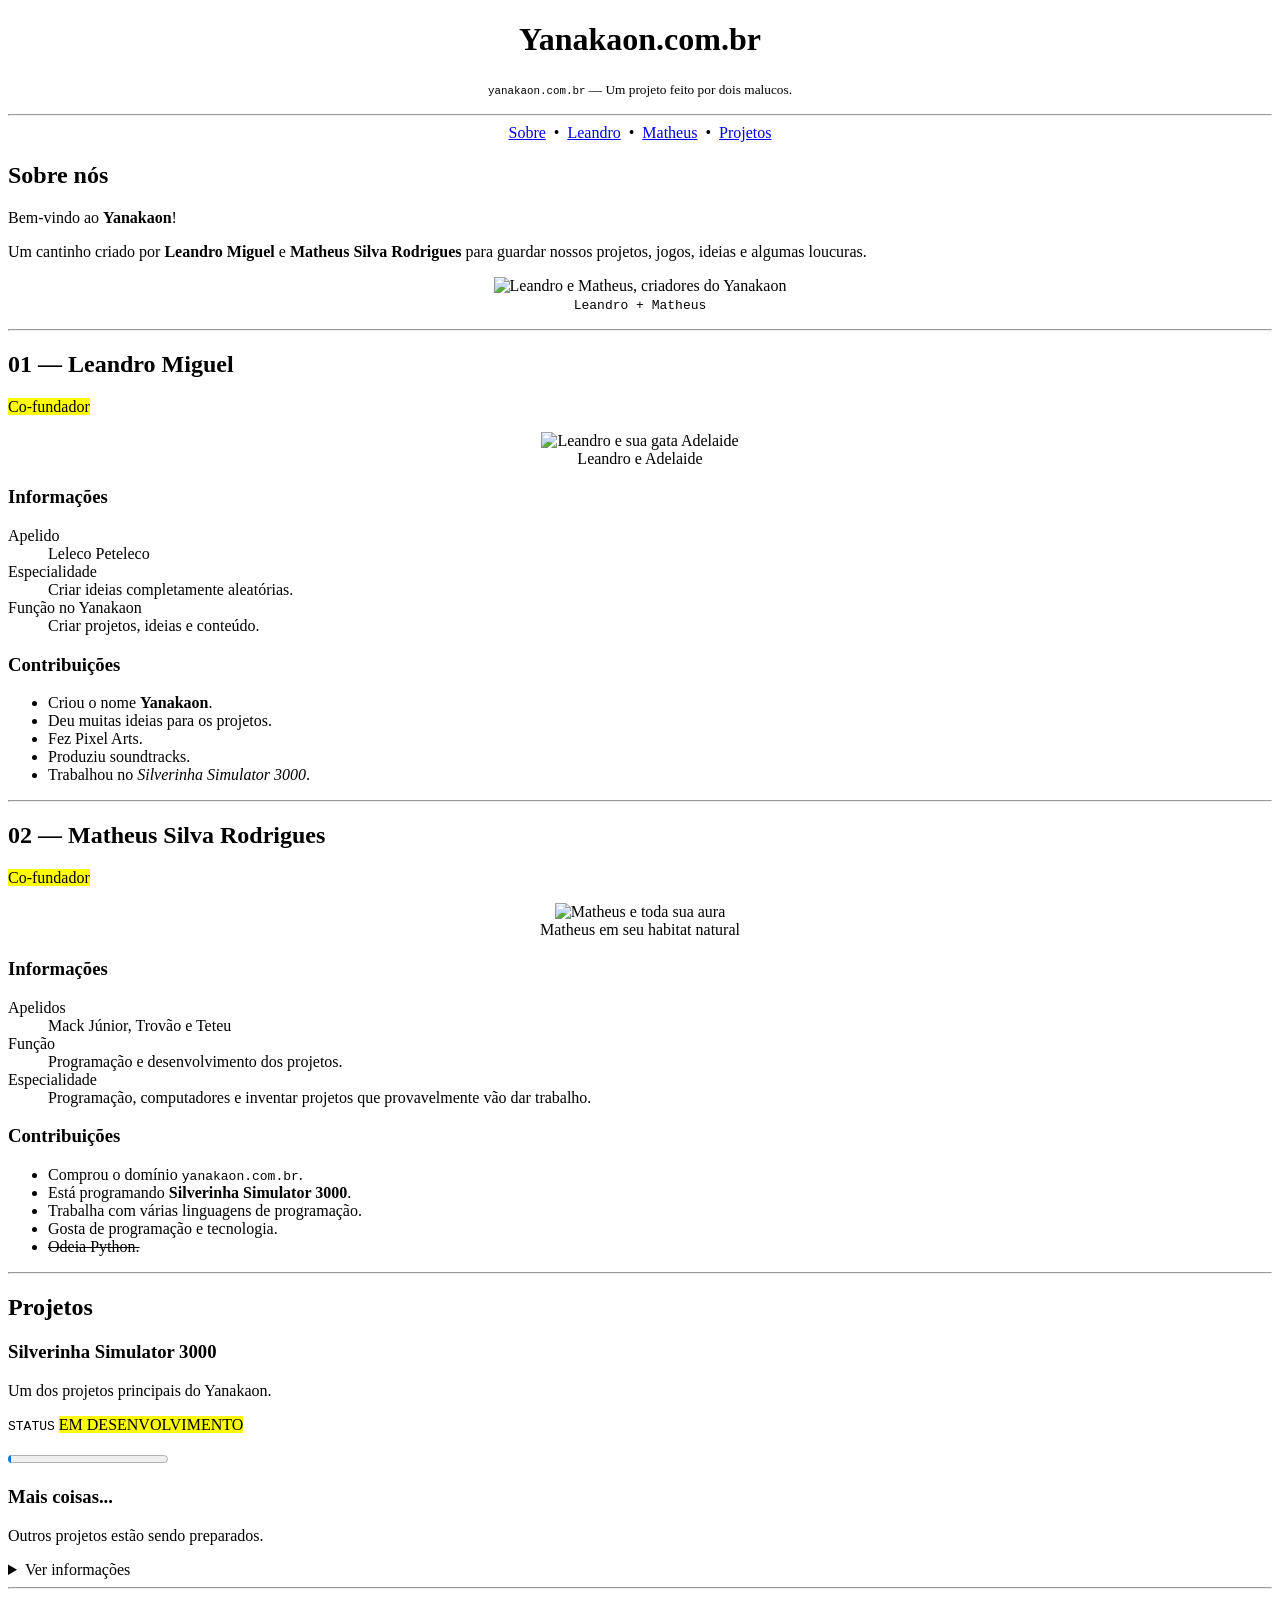
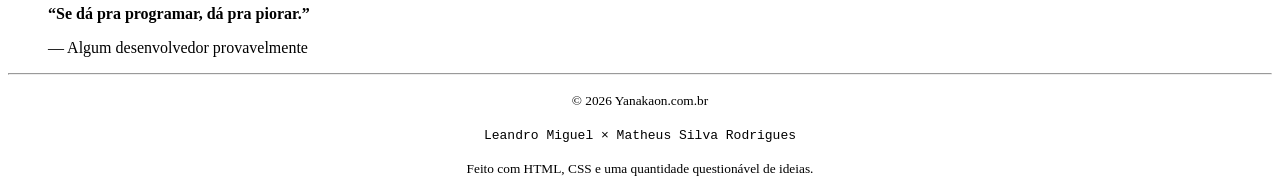
==== index.html @ 55050f98 "Criar index.html" ====
<!DOCTYPE html>
<html lang="pt-BR">

<head>
  <meta charset="UTF-8">

  <meta
    name="viewport"
    content="width=device-width, initial-scale=1.0"
  >

  <link rel="stylesheet" href="styles/style.css">

  <title>Yanakaon.com.br</title>
</head>

<body>

  <!-- =========================================================
       CABEÇALHO
       ========================================================= -->

  <header align="center">

    <h1>Yanakaon.com.br</h1>

    <p>
      <small>
        <code>yanakaon.com.br</code>
        — Um projeto feito por dois malucos.
      </small>
    </p>

    <hr>

    <nav>
      <a href="#sobre">Sobre</a>
      &nbsp;•&nbsp;
      <a href="#leandro">Leandro</a>
      &nbsp;•&nbsp;
      <a href="#matheus">Matheus</a>
      &nbsp;•&nbsp;
      <a href="#projetos">Projetos</a>
    </nav>

  </header>


  <!-- =========================================================
       CONTEÚDO PRINCIPAL
       ========================================================= -->

  <main>

    <!-- SOBRE -->
    <section id="sobre">

      <h2>Sobre nós</h2>

      <p>
        Bem-vindo ao <strong>Yanakaon</strong>!
      </p>

      <p>
        Um cantinho criado por
        <strong>Leandro Miguel</strong> e
        <strong>Matheus Silva Rodrigues</strong>
        para guardar nossos projetos, jogos,
        ideias e algumas loucuras.
      </p>

      <figure align="center">

        <img
          src="styles/assets/leandro_e_matheus.jpg"
          alt="Leandro e Matheus, criadores do Yanakaon"
          width="600"
          loading="lazy"
        >

        <figcaption>
          <code>Leandro + Matheus</code>
        </figcaption>

      </figure>

    </section>


    <hr>


    <!-- =======================================================
         LEANDRO
         ======================================================= -->

    <article id="leandro">

      <header>

        <h2>01 — Leandro Miguel</h2>

        <p>
          <mark>Co-fundador</mark>
        </p>

      </header>

      <figure align="center">

        <img
          src="styles/assets/leandro.jpg"
          alt="Leandro e sua gata Adelaide"
          width="400"
          loading="lazy"
        >

        <figcaption>
          Leandro e Adelaide 
        </figcaption>

      </figure>

      <section>

        <h3>Informações</h3>

        <dl>

          <dt>Apelido</dt>
          <dd>Leleco Peteleco</dd>

          <dt>Especialidade</dt>
          <dd>Criar ideias completamente aleatórias.</dd>

          <dt>Função no Yanakaon</dt>
          <dd>Criar projetos, ideias e conteúdo.</dd>

        </dl>

      </section>

      <section>

        <h3>Contribuições</h3>

        <ul>
          <li>Criou o nome <strong>Yanakaon</strong>.</li>
          <li>Deu muitas ideias para os projetos.</li>
          <li>Fez Pixel Arts.</li>
          <li>Produziu soundtracks.</li>
          <li>Trabalhou no <em>Silverinha Simulator 3000</em>.</li>
        </ul>

      </section>

    </article>


    <hr>


    <!-- =======================================================
         MATHEUS
         ======================================================= -->

    <article id="matheus">

      <header>

        <h2>02 — Matheus Silva Rodrigues</h2>

        <p>
          <mark>Co-fundador</mark>
        </p>

      </header>

      <figure align="center">

        <img
          src="styles/assets/matheus.jpg"
          alt="Matheus e toda sua aura"
          width="200"
          loading="lazy"
        >

        <figcaption>
          Matheus em seu habitat natural
        </figcaption>

      </figure>

      <section>

        <h3>Informações</h3>

        <dl>

          <dt>Apelidos</dt>
          <dd>Mack Júnior, Trovão e Teteu</dd>

          <dt>Função</dt>
          <dd>Programação e desenvolvimento dos projetos.</dd>

          <dt>Especialidade</dt>
          <dd>
            Programação, computadores e inventar
            projetos que provavelmente vão dar trabalho.
          </dd>

        </dl>

      </section>

      <section>

        <h3>Contribuições</h3>

        <ul>

          <li>
            Comprou o domínio
            <code>yanakaon.com.br</code>.
          </li>

          <li>
            Está programando
            <strong>Silverinha Simulator 3000</strong>.
          </li>

          <li>
            Trabalha com várias linguagens de programação.
          </li>

          <li>
            Gosta de programação e tecnologia.
          </li>

          <li>
            <del>Odeia Python.</del>
          </li>

        </ul>

      </section>

    </article>


    <hr>


    <!-- =======================================================
         PROJETOS
         ======================================================= -->

    <section id="projetos">

      <h2>Projetos</h2>

      <article>

        <h3>Silverinha Simulator 3000</h3>

        <p>
          Um dos projetos principais do Yanakaon.
        </p>

        <p>
          <kbd>STATUS</kbd>
          <mark>EM DESENVOLVIMENTO</mark>
        </p>

        <progress
          value="2"
          max="100"
        >
          35%
        </progress>

      </article>

      <article>

        <h3>Mais coisas...</h3>

        <p>
          Outros projetos estão sendo preparados.
        </p>

        <details>

          <summary>
            Ver informações
          </summary>

          <p>
            Se existe uma ideia maluca,
            provavelmente ela vai acabar aqui.
          </p>

        </details>

      </article>

    </section>


    <hr>


    <!-- =======================================================
         FRASE
         ======================================================= -->

    <aside>

      <blockquote>

        <p>
          <strong>
            “Se dá pra programar, dá pra piorar.”
          </strong>
        </p>

        <footer>
          — Algum desenvolvedor provavelmente
        </footer>

      </blockquote>

    </aside>

  </main>


  <!-- =========================================================
       RODAPÉ
       ========================================================= -->

  <footer align="center">

    <hr>

    <p>
      <small>
        © 2026 Yanakaon.com.br
      </small>
    </p>

    <p>
      <code>
        Leandro Miguel × Matheus Silva Rodrigues
      </code>
    </p>

    <p>
      <small>
        Feito com HTML, CSS e uma quantidade questionável
        de ideias.
      </small>
    </p>

  </footer>

</body>

</html>
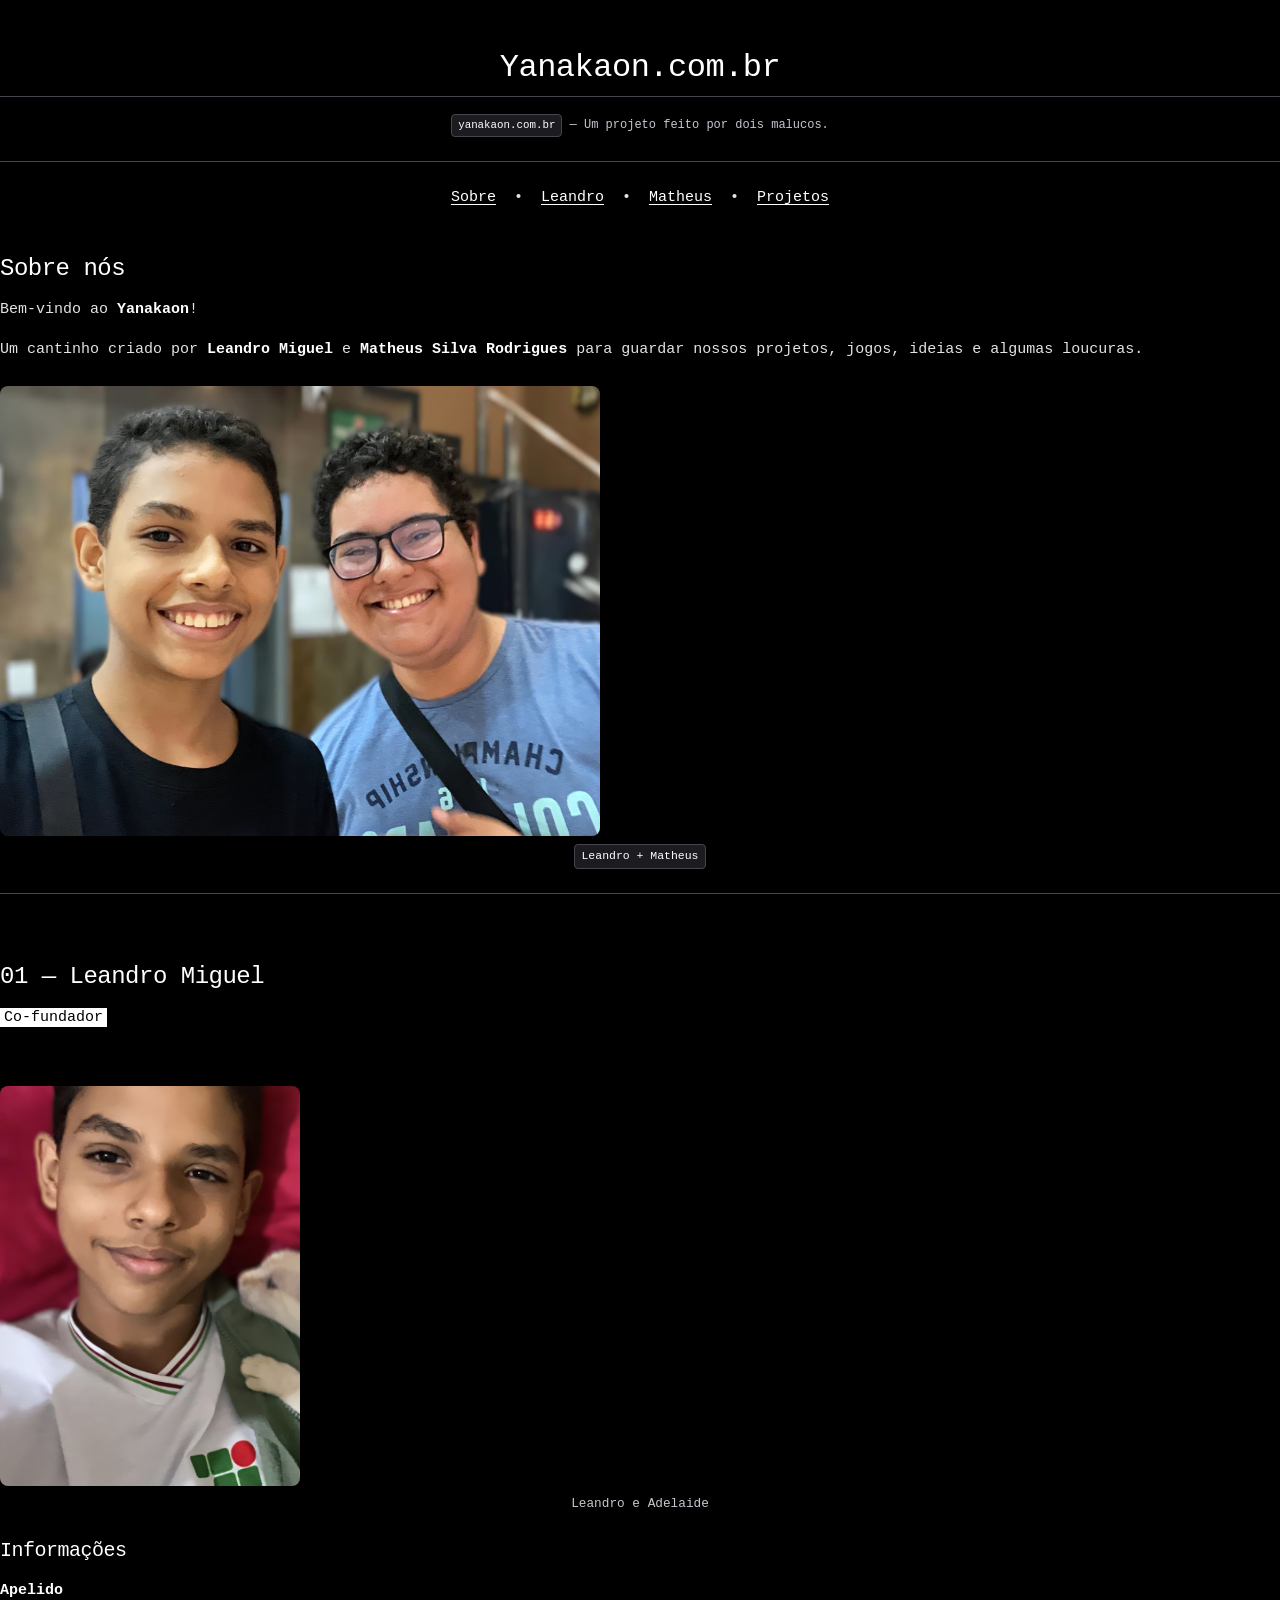
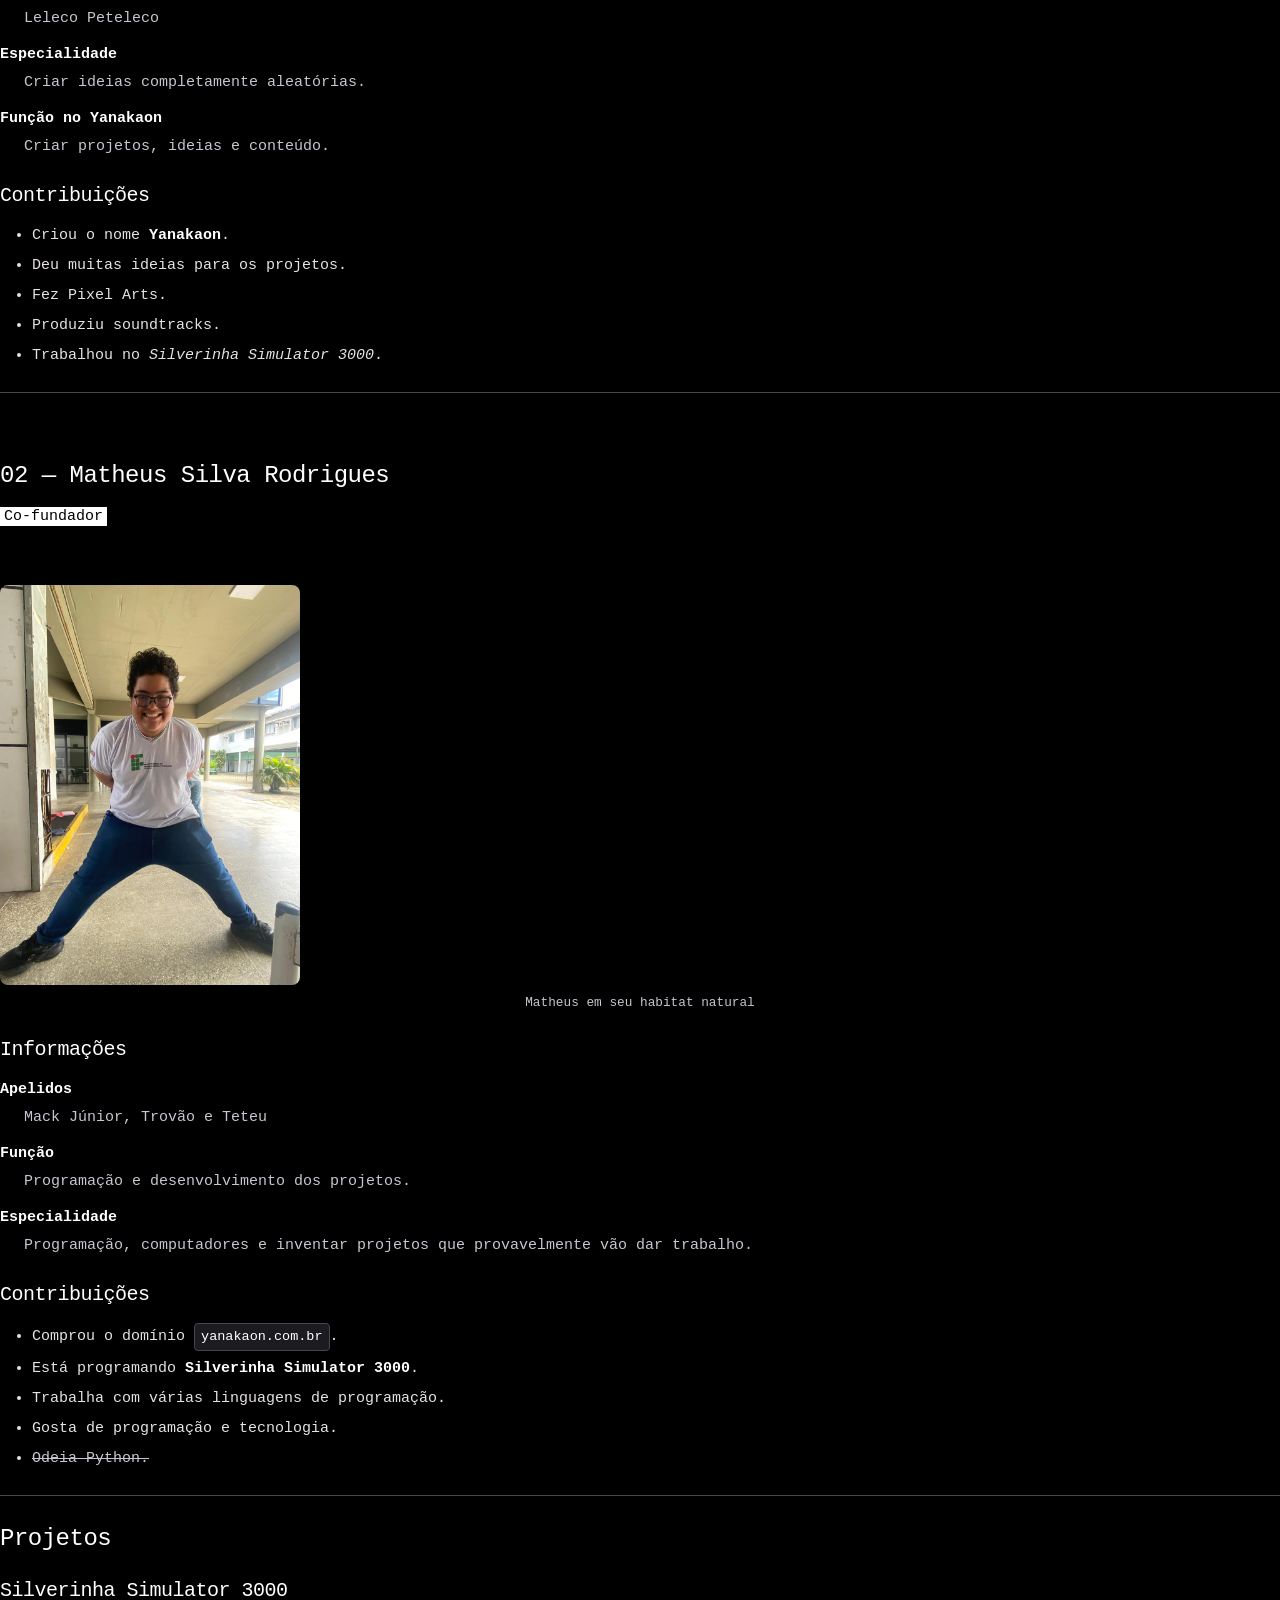
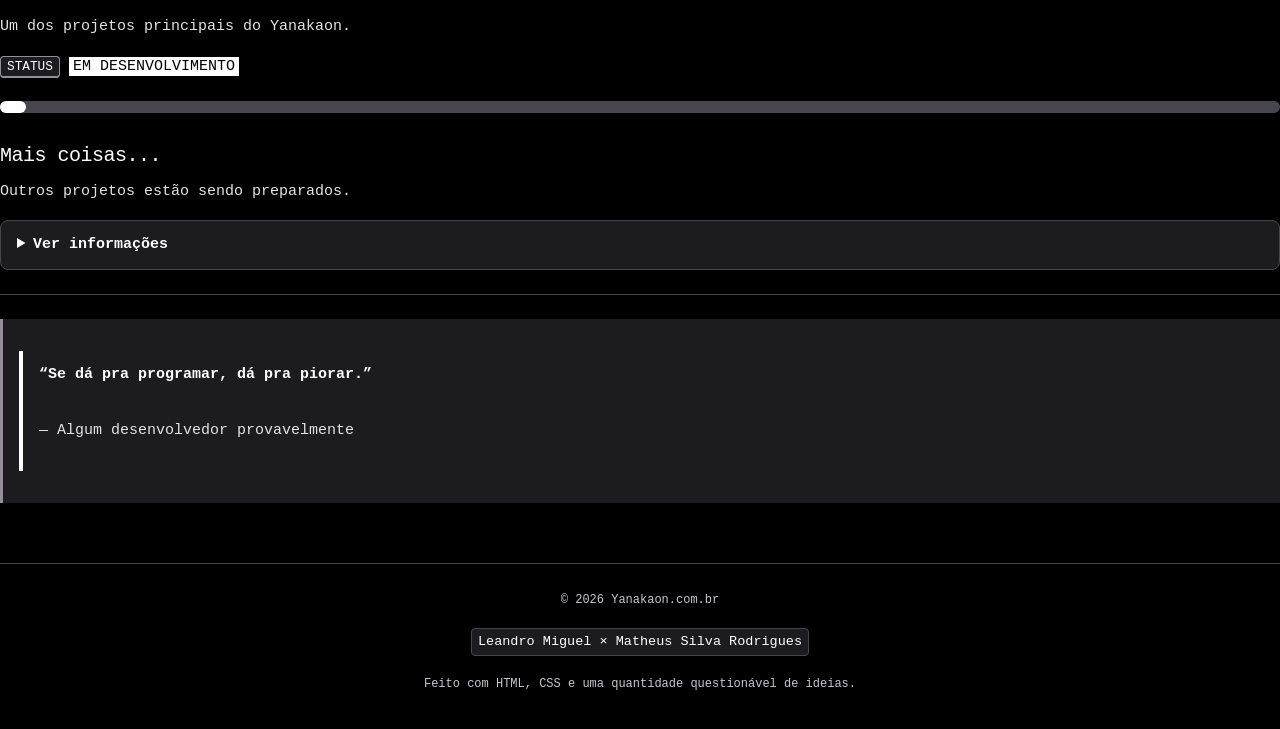
==== commit 593f28ac: "Change image widths to 300px Updated image widths for Leandro and Matheus." ====
--- a/index.html
+++ b/index.html
@@ -111,7 +111,7 @@
         <img
           src="styles/assets/leandro.jpg"
           alt="Leandro e sua gata Adelaide"
-          width="400"
+          width="300"
           loading="lazy"
         >
 
@@ -181,7 +181,7 @@
         <img
           src="styles/assets/matheus.jpg"
           alt="Matheus e toda sua aura"
-          width="200"
+          width="300"
           loading="lazy"
         >
 
@@ -366,4 +366,4 @@
 
 </body>
 
-</html>+</html>
--- a/styles/style.css
+++ b/styles/style.css
@@ -0,0 +1,928 @@
+/* ============================================================
+   Material 3 Baseline Monochrome Theme
+   HTML Universal Stylesheet
+   ============================================================ */
+
+:root {
+    /* M3 Dark Palette Tokens */
+    --md-sys-color-background: #000000;
+    --md-sys-color-on-background: #E6E1E5;
+
+    --md-sys-color-surface: #1C1B1F;
+    --md-sys-color-on-surface: #E6E1E5;
+
+    --md-sys-color-surface-variant: #49454F;
+    --md-sys-color-on-surface-variant: #CAC4D0;
+
+    --md-sys-color-primary: #FFFFFF;
+    --md-sys-color-on-primary: #000000;
+
+    --md-sys-color-outline: #938F99;
+    --md-sys-color-outline-variant: #49454F;
+
+    --md-sys-color-error: #FFB4AB;
+    --md-sys-color-warning: #E6C56A;
+
+    --md-radius-small: 4px;
+    --md-radius-medium: 8px;
+    --md-radius-large: 12px;
+}
+
+@page {
+    size: A4;
+    margin: 20mm;
+
+    @bottom-right {
+        content: counter(page);
+        font-family: monospace;
+        font-size: 12px;
+        color: var(--md-sys-color-on-surface-variant);
+    }
+}
+
+
+/* ============================================================
+   RESET / GLOBAL
+   ============================================================ */
+
+html {
+    background: var(--md-sys-color-background);
+    color: var(--md-sys-color-on-background);
+    font-family: monospace;
+    font-size: 15px;
+    line-height: 1.6;
+    scroll-behavior: smooth;
+}
+
+body {
+    margin: 0;
+    padding: 0;
+
+    background-color: var(--md-sys-color-background);
+    color: var(--md-sys-color-on-background);
+
+    font-family: monospace;
+    font-size: 15px;
+    line-height: 1.6;
+
+    overflow-wrap: break-word;
+    word-wrap: break-word;
+}
+
+*,
+*::before,
+*::after {
+    box-sizing: border-box;
+}
+
+::selection {
+    background: var(--md-sys-color-primary);
+    color: var(--md-sys-color-on-primary);
+}
+
+:focus-visible {
+    outline: 2px solid var(--md-sys-color-primary);
+    outline-offset: 3px;
+}
+
+
+/* ============================================================
+   TEXT / HEADINGS
+   ============================================================ */
+
+h1,
+h2,
+h3,
+h4,
+h5,
+h6 {
+    color: var(--md-sys-color-primary);
+    font-family: monospace;
+    font-weight: 500;
+    line-height: 1.25;
+    letter-spacing: -0.5px;
+}
+
+h1 {
+    font-size: 32px;
+    margin: 32px 0 16px;
+    border-bottom: 1px solid var(--md-sys-color-surface-variant);
+    padding-bottom: 8px;
+}
+
+h2 {
+    font-size: 24px;
+    margin: 28px 0 14px;
+}
+
+h3 {
+    font-size: 20px;
+    margin: 24px 0 12px;
+}
+
+h4 {
+    font-size: 18px;
+    margin: 20px 0 10px;
+}
+
+h5 {
+    font-size: 16px;
+    margin: 18px 0 8px;
+}
+
+h6 {
+    font-size: 14px;
+    margin: 16px 0 8px;
+    color: var(--md-sys-color-on-surface-variant);
+}
+
+p {
+    margin: 0 0 16px;
+}
+
+small {
+    font-size: 0.8em;
+    color: var(--md-sys-color-on-surface-variant);
+}
+
+strong,
+b {
+    color: var(--md-sys-color-primary);
+    font-weight: 700;
+}
+
+em,
+i {
+    font-style: italic;
+}
+
+u {
+    text-decoration-thickness: 1px;
+    text-underline-offset: 3px;
+}
+
+s,
+del {
+    color: var(--md-sys-color-on-surface-variant);
+}
+
+ins {
+    text-decoration: underline;
+    text-decoration-thickness: 1px;
+    text-underline-offset: 3px;
+}
+
+mark {
+    background: var(--md-sys-color-primary);
+    color: var(--md-sys-color-on-primary);
+    padding: 1px 4px;
+}
+
+sub,
+sup {
+    font-size: 0.75em;
+    line-height: 0;
+}
+
+abbr[title] {
+    text-decoration: underline dotted;
+    cursor: help;
+}
+
+q {
+    color: var(--md-sys-color-on-surface-variant);
+}
+
+cite {
+    color: var(--md-sys-color-on-surface-variant);
+    font-style: italic;
+}
+
+
+/* ============================================================
+   LINKS
+   ============================================================ */
+
+a {
+    color: var(--md-sys-color-primary);
+    text-decoration: underline;
+    text-decoration-thickness: 1px;
+    text-underline-offset: 3px;
+}
+
+a:hover {
+    text-decoration-thickness: 2px;
+}
+
+a:visited {
+    color: var(--md-sys-color-on-surface-variant);
+}
+
+a:active {
+    color: var(--md-sys-color-primary);
+}
+
+
+/* ============================================================
+   CODE / PROGRAMMING
+   ============================================================ */
+
+code,
+kbd,
+samp,
+var,
+pre {
+    font-family: monospace;
+}
+
+code {
+    display: inline-block;
+
+    padding: 2px 6px;
+
+    background: var(--md-sys-color-surface);
+    color: var(--md-sys-color-primary);
+
+    border: 1px solid var(--md-sys-color-surface-variant);
+    border-radius: var(--md-radius-small);
+
+    font-size: 0.9em;
+}
+
+pre {
+    display: block;
+
+    margin: 16px 0;
+    padding: 16px;
+
+    background: var(--md-sys-color-surface);
+    color: var(--md-sys-color-on-surface);
+
+    border: 1px solid var(--md-sys-color-outline);
+    border-radius: var(--md-radius-medium);
+
+    overflow-x: auto;
+    white-space: pre;
+}
+
+pre code {
+    padding: 0;
+    border: none;
+    background: transparent;
+    border-radius: 0;
+}
+
+kbd {
+    padding: 2px 6px;
+
+    background: var(--md-sys-color-surface);
+    color: var(--md-sys-color-primary);
+
+    border: 1px solid var(--md-sys-color-outline);
+    border-bottom-width: 2px;
+    border-radius: var(--md-radius-small);
+
+    font-size: 0.85em;
+}
+
+samp {
+    color: var(--md-sys-color-on-surface-variant);
+}
+
+var {
+    color: var(--md-sys-color-primary);
+    font-style: italic;
+}
+
+
+/* ============================================================
+   QUOTES
+   ============================================================ */
+
+blockquote {
+    margin: 16px 0;
+    padding: 12px 16px;
+
+    background: var(--md-sys-color-surface);
+
+    border-left: 4px solid var(--md-sys-color-primary);
+    border-radius: 0 var(--md-radius-medium) var(--md-radius-medium) 0;
+
+    color: var(--md-sys-color-on-surface);
+}
+
+blockquote > :last-child {
+    margin-bottom: 0;
+}
+
+address {
+    margin: 16px 0;
+    color: var(--md-sys-color-on-surface-variant);
+    font-style: normal;
+}
+
+
+/* ============================================================
+   LISTS
+   ============================================================ */
+
+ul,
+ol {
+    margin: 16px 0;
+    padding-left: 32px;
+}
+
+li {
+    margin: 6px 0;
+}
+
+ul ul,
+ul ol,
+ol ul,
+ol ol {
+    margin-top: 4px;
+    margin-bottom: 4px;
+}
+
+dl {
+    margin: 16px 0;
+}
+
+dt {
+    margin-top: 12px;
+    color: var(--md-sys-color-primary);
+    font-weight: 700;
+}
+
+dd {
+    margin: 4px 0 0 24px;
+    color: var(--md-sys-color-on-surface-variant);
+}
+
+
+/* ============================================================
+   HORIZONTAL RULE / BREAKS
+   ============================================================ */
+
+hr {
+    height: 1px;
+    margin: 24px 0;
+
+    border: 0;
+    background: var(--md-sys-color-outline-variant);
+}
+
+br {
+    line-height: 1.6;
+}
+
+
+/* ============================================================
+   FIGURES / MEDIA
+   ============================================================ */
+
+figure {
+    margin: 24px 0;
+    padding: 0;
+}
+
+figcaption {
+    margin-top: 8px;
+
+    color: var(--md-sys-color-on-surface-variant);
+
+    font-size: 0.85em;
+    text-align: center;
+}
+
+img,
+svg,
+video,
+canvas {
+    max-width: 100%;
+    height: auto;
+}
+
+img {
+    display: block;
+    border-radius: var(--md-radius-medium);
+}
+
+picture {
+    display: block;
+}
+
+audio {
+    width: 100%;
+    max-width: 100%;
+}
+
+video {
+    display: block;
+    border-radius: var(--md-radius-medium);
+}
+
+iframe,
+embed,
+object {
+    max-width: 100%;
+    border: 1px solid var(--md-sys-color-outline-variant);
+    border-radius: var(--md-radius-medium);
+}
+
+
+/* ============================================================
+   TABLES
+   ============================================================ */
+
+table {
+    width: 100%;
+    margin: 20px 0;
+
+    border-collapse: collapse;
+
+    background: var(--md-sys-color-surface);
+    color: var(--md-sys-color-on-surface);
+
+    font-family: monospace;
+}
+
+caption {
+    margin-bottom: 8px;
+
+    color: var(--md-sys-color-on-surface-variant);
+    text-align: left;
+    font-size: 0.9em;
+}
+
+thead {
+    background: var(--md-sys-color-primary);
+    color: var(--md-sys-color-on-primary);
+}
+
+tbody tr:nth-child(even) {
+    background: rgba(255, 255, 255, 0.04);
+}
+
+tfoot {
+    color: var(--md-sys-color-on-surface-variant);
+}
+
+th,
+td {
+    padding: 10px 12px;
+    border: 1px solid var(--md-sys-color-outline-variant);
+
+    text-align: left;
+    vertical-align: top;
+}
+
+th {
+    font-weight: 700;
+}
+
+
+/* ============================================================
+   FORMS
+   ============================================================ */
+
+form {
+    margin: 20px 0;
+}
+
+fieldset {
+    margin: 16px 0;
+    padding: 16px;
+
+    border: 1px solid var(--md-sys-color-outline);
+    border-radius: var(--md-radius-medium);
+}
+
+legend {
+    padding: 0 8px;
+    color: var(--md-sys-color-primary);
+    font-weight: 700;
+}
+
+label {
+    display: inline-block;
+    margin-bottom: 6px;
+    color: var(--md-sys-color-on-surface);
+}
+
+input,
+textarea,
+select,
+button {
+    font-family: monospace;
+    font-size: inherit;
+}
+
+input,
+textarea,
+select {
+    width: 100%;
+    padding: 10px 12px;
+
+    background: var(--md-sys-color-surface);
+    color: var(--md-sys-color-on-surface);
+
+    border: 1px solid var(--md-sys-color-outline);
+    border-radius: var(--md-radius-small);
+
+    outline: none;
+}
+
+input:focus,
+textarea:focus,
+select:focus {
+    border-color: var(--md-sys-color-primary);
+}
+
+textarea {
+    min-height: 120px;
+    resize: vertical;
+}
+
+select {
+    cursor: pointer;
+}
+
+button,
+input[type="button"],
+input[type="submit"],
+input[type="reset"] {
+    width: auto;
+
+    padding: 10px 18px;
+
+    background: var(--md-sys-color-primary);
+    color: var(--md-sys-color-on-primary);
+
+    border: 1px solid var(--md-sys-color-primary);
+    border-radius: 999px;
+
+    cursor: pointer;
+    font-weight: 700;
+}
+
+button:hover,
+input[type="button"]:hover,
+input[type="submit"]:hover,
+input[type="reset"]:hover {
+    opacity: 0.85;
+}
+
+button:disabled,
+input:disabled,
+select:disabled,
+textarea:disabled {
+    opacity: 0.5;
+    cursor: not-allowed;
+}
+
+input[type="checkbox"],
+input[type="radio"] {
+    width: auto;
+    accent-color: var(--md-sys-color-primary);
+}
+
+input[type="range"] {
+    accent-color: var(--md-sys-color-primary);
+}
+
+input[type="color"] {
+    width: 48px;
+    height: 40px;
+    padding: 2px;
+}
+
+input[type="file"] {
+    padding: 8px;
+}
+
+
+/* ============================================================
+   DETAILS / SUMMARY
+   ============================================================ */
+
+details {
+    margin: 16px 0;
+    padding: 12px 16px;
+
+    background: var(--md-sys-color-surface);
+
+    border: 1px solid var(--md-sys-color-outline-variant);
+    border-radius: var(--md-radius-medium);
+}
+
+summary {
+    color: var(--md-sys-color-primary);
+    cursor: pointer;
+    font-weight: 700;
+}
+
+details[open] summary {
+    margin-bottom: 12px;
+}
+
+
+/* ============================================================
+   METER / PROGRESS
+   ============================================================ */
+
+progress,
+meter {
+    width: 100%;
+    height: 12px;
+
+    accent-color: var(--md-sys-color-primary);
+}
+
+progress {
+    appearance: none;
+}
+
+progress::-webkit-progress-bar {
+    background: var(--md-sys-color-surface-variant);
+    border-radius: 999px;
+}
+
+progress::-webkit-progress-value {
+    background: var(--md-sys-color-primary);
+    border-radius: 999px;
+}
+
+
+/* ============================================================
+   SEMANTIC HTML5 SECTIONS
+   ============================================================ */
+
+main,
+article,
+section,
+aside,
+nav,
+header,
+footer {
+    display: block;
+}
+
+header,
+footer {
+    padding: 16px 0;
+}
+
+article {
+    margin: 24px 0;
+}
+
+section {
+    margin: 20px 0;
+}
+
+aside {
+    margin: 20px 0;
+    padding: 16px;
+
+    background: var(--md-sys-color-surface);
+
+    border-left: 3px solid var(--md-sys-color-outline);
+}
+
+nav ul {
+    list-style: none;
+    padding: 0;
+}
+
+nav li {
+    display: inline-block;
+    margin-right: 16px;
+}
+
+
+/* ============================================================
+   DIALOG
+   ============================================================ */
+
+dialog {
+    max-width: 90vw;
+
+    padding: 24px;
+
+    background: var(--md-sys-color-surface);
+    color: var(--md-sys-color-on-surface);
+
+    border: 1px solid var(--md-sys-color-outline);
+    border-radius: var(--md-radius-large);
+}
+
+dialog::backdrop {
+    background: rgba(0, 0, 0, 0.75);
+}
+
+
+/* ============================================================
+   TIME / DATA / OUTPUT
+   ============================================================ */
+
+time {
+    color: var(--md-sys-color-on-surface-variant);
+}
+
+data {
+    color: var(--md-sys-color-primary);
+}
+
+output {
+    display: inline-block;
+
+    padding: 4px 8px;
+
+    background: var(--md-sys-color-surface);
+    border: 1px solid var(--md-sys-color-outline-variant);
+    border-radius: var(--md-radius-small);
+}
+
+
+/* ============================================================
+   RUBY / EAST ASIAN TEXT
+   ============================================================ */
+
+ruby {
+    ruby-position: over;
+}
+
+rt {
+    font-size: 0.6em;
+    color: var(--md-sys-color-on-surface-variant);
+}
+
+rp {
+    color: var(--md-sys-color-on-surface-variant);
+}
+
+
+/* ============================================================
+   INS / TEMPLATE / SLOT / HIDDEN
+   ============================================================ */
+
+template,
+slot {
+    display: none;
+}
+
+[hidden] {
+    display: none !important;
+}
+
+
+/* ============================================================
+   SEARCH / AUTOCOMPLETE
+   ============================================================ */
+
+search {
+    display: block;
+    margin: 16px 0;
+}
+
+
+/* ============================================================
+   MISC HTML ELEMENTS
+   ============================================================ */
+
+summary,
+button,
+label,
+select,
+input[type="submit"],
+input[type="button"],
+input[type="reset"] {
+    user-select: none;
+}
+
+del,
+s {
+    text-decoration-thickness: 1px;
+}
+
+wbr {
+    display: inline;
+}
+
+
+/* ============================================================
+   ACCESSIBILITY
+   ============================================================ */
+
+[aria-hidden="true"] {
+    pointer-events: none;
+}
+
+[aria-disabled="true"] {
+    opacity: 0.5;
+}
+
+[aria-current="page"] {
+    font-weight: 700;
+    text-decoration-thickness: 2px;
+}
+
+
+/* ============================================================
+   PRINT
+   ============================================================ */
+
+@media print {
+    html,
+    body {
+        background: #000000;
+        color: #FFFFFF;
+    }
+
+    a {
+        color: inherit;
+        text-decoration: none;
+    }
+
+    pre,
+    blockquote,
+    figure,
+    table {
+        break-inside: avoid;
+    }
+
+    h1,
+    h2,
+    h3,
+    h4,
+    h5,
+    h6 {
+        break-after: avoid;
+    }
+}
+
+
+/* ============================================================
+   RESPONSIVE
+   ============================================================ */
+
+@media (max-width: 700px) {
+    body {
+        font-size: 14px;
+    }
+
+    h1 {
+        font-size: 28px;
+    }
+
+    h2 {
+        font-size: 22px;
+    }
+
+    h3 {
+        font-size: 19px;
+    }
+
+    table {
+        display: block;
+        overflow-x: auto;
+        white-space: nowrap;
+    }
+
+    pre {
+        max-width: 100%;
+    }
+}
+
+
+/* ============================================================
+   REDUCED MOTION
+   ============================================================ */
+
+@media (prefers-reduced-motion: reduce) {
+    html {
+        scroll-behavior: auto;
+    }
+
+    *,
+    *::before,
+    *::after {
+        transition: none !important;
+        animation: none !important;
+    }
+}
+
+/* Aplicando a unidade de viewport na imagem da Adelaide */
+.img-avatar {
+  width: 50vw; /* Ocupará exatamente 30% da largura da tela do usuário */
+  height: auto; /* Mantém a proporção correta para não distorcer a foto */
+  border-radius: 8px;
+}
+
+/* Ajustando a foto principal dos criadores */
+.img-criadores {
+  width: 80vw; /* Ocupa 80% da largura visível da tela */
+  max-width: 600px; /* Evita que ela fique gigante em monitores de computador muito grandes */
+  height: auto;
+}
